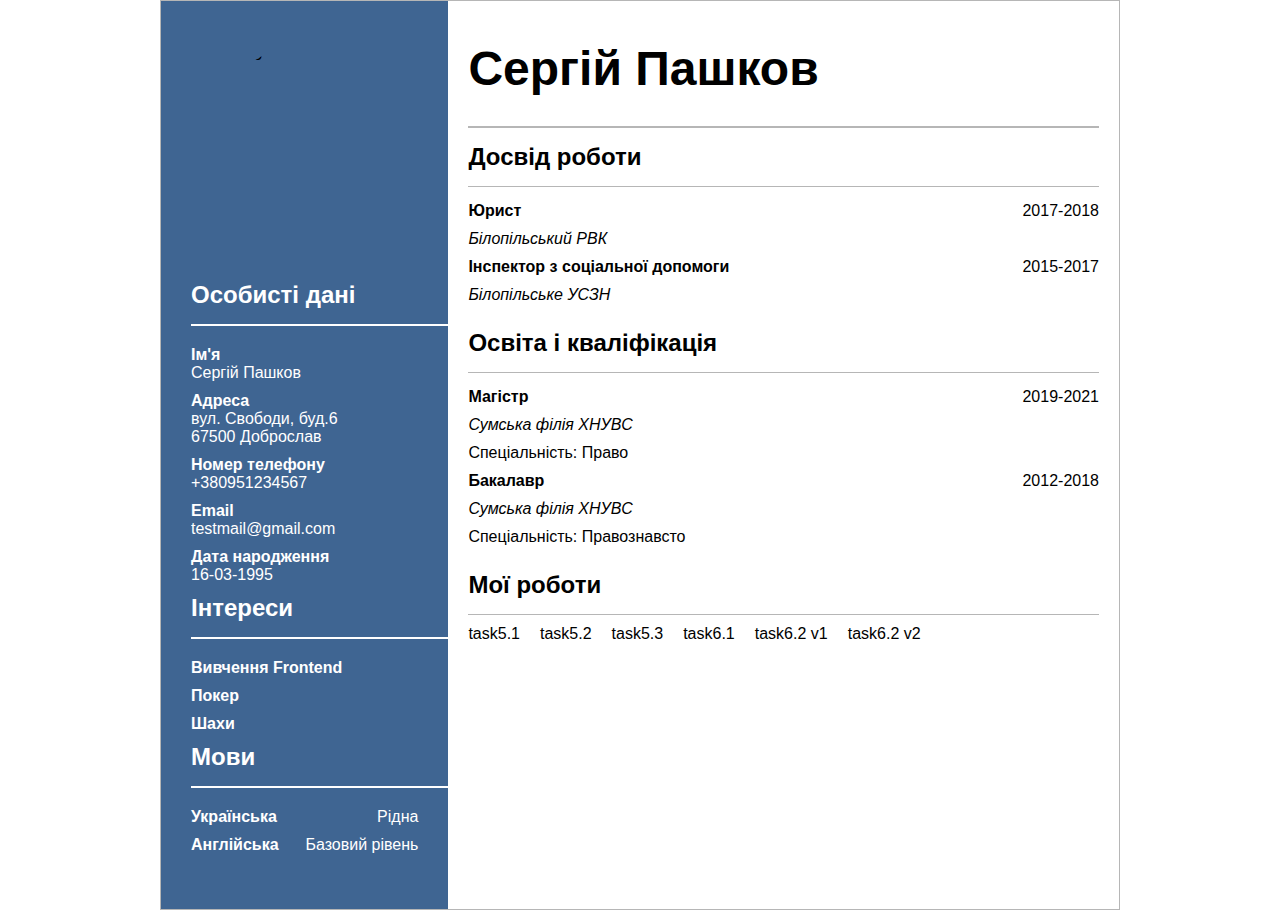
==== index.html @ d2118385 "Add files via upload" ====
<!DOCTYPE html>
<html lang="uk">
  <head>
    <meta charset="UTF-8">
    <meta name="viewport" content="width=device-width, initial-scale=1.0">
    <title>Резюме</title>
    <link rel="stylesheet" href="styles/style.css">
  </head>
  <body>
    <div class="page-wrapper">
      <div class="left-side">
        <div class="left-side__img">
          <img src="images/IMG_2539.jpg" alt="photo">
        </div>
          <div class="left-side__content-item">
            <div class="left-side__content-item__title">
              Особисті дані
            </div>
            <div class="left-side__content-item__personal">
              <ul>
                <li>
                  <span class="left-side__content-item__personal__key">Ім'я</span>
                  <span class="left-side__content-item__personal__data">Сергій Пашков</span>
                </li>
                <li>
                  <span class="left-side__content-item__personal__key">Адреса</span>
                  <span class="left-side__content-item__personal__data">вул. Свободи, буд.6</span>
                  <span class="left-side__content-item__personal__data">67500 Доброслав
                  </span>
                </li>
                <li>
                  <span class="left-side__content-item__personal__key">Номер телефону
                  </span>
                  <span class="left-side__content-item__personal__data">
                    <a href="tel:+380951234567">+380951234567</a>
                </span>
                </li>
                <li>
                  <span class="left-side__content-item__personal__key">Email</span>
                  <span class="left-side__content-item__personal__data">
                    <a href="mailto:testmail@gmail.com">testmail@gmail.com</a>
                  </span>
                </li>
                <li>
                  <span class="left-side__content-item__personal__key">Дата народження
                  </span>
                  <span class="left-side__content-item__personal__data">16-03-1995</span>
                </li>
              </ul>
            </div>
            <div class="left-side__content-item__title">Інтереси</div>
            <div class="left-side__content-item__personal">
              <ul>
                <li><span class="left-side__content-item__personal__key">Вивчення Frontend
                </span>
                </li>
                <li><span class="left-side__content-item__personal__key">Покер</span>
                </li>
                <li><span class="left-side__content-item__personal__key">Шахи</span>
                </li>
              </ul>
            </div>
            <div class="left-side__content-item__title">Мови</div>
            <div class="left-side__content-item__personal">
                <ul>
                    <li class="d__flex">
                      <span class="left-side__content-item__personal__key">Українська
                      </span> 
                      <span class="left-side__content-item__personal__data pull__r ">Рідна
                      </span>
                    </li>
                    <li class="d__flex">
                      <span class="left-side__content-item__personal__key">Англійська
                      </span>
                      <span class="left-side__content-item__personal__data pull__r ">Базовий рівень</span>
                </li>
              </ul>
            </div>
          </div>
      </div>
      <div class="right-side">
        <div class="right-side__content">
          <div class="right-side-title">Сергій Пашков</div>
          <div class="right-side__content-item__title">Досвід роботи</div>
            <div class="right-side__content-item__personal">
              <ul>
                <li class="d__flex">
                  <span class="font__b">Юрист</span>
                  <span class="pull__r">2017-2018</span>
                </li>
                <li class="italic__text">Білопільський РВК</li>
                <li class="d__flex">
                  <span class="font__b">Інспектор з соціальної допомоги</span>
                  <span class="pull__r">2015-2017</span>
                </li>
                <li class="italic__text">Білопільське УСЗН</li>
            </ul>
            </div>
          <div class="right-side__content-item__title">Освіта і кваліфікація</div>
          <div class="right-side__content-item__personal">
            <ul>
              <li class="d__flex">
                <span class="font__b">Магістр</span>
                <span class="pull__r">2019-2021</span>
              </li>
              <li class="italic__text">Сумська філія ХНУВС</li>
              <li class=>Спеціальність: Право</li>
              <li class="d__flex">
                <span class="font__b">Бакалавр</span>
                <span class="pull__r">2012-2018</span>
              </li>
              <li class="italic__text">Сумська філія ХНУВС</li>
              <li class=>Спеціальність: Правознавсто</li>
          </ul>
          </div>
          <div class="right-side__content-item__title">Мої роботи</div>
            <div class="tasks" >
              <div class="task__box">
                  <a href="task5.1/index.html">task5.1</a>
                </div>
                <div class="task__box">
                  <a href="task5.2/cossacs.html">task5.2</a>
                </div>
                <div class="task__box">
                  <a href="task5.3/index.html">task5.3</a>
                </div>
                <div class="task__box">
                  <a href="task6.1/index.html">task6.1</a>
                </div>
                <div class="task__box">
                  <a href="task6.2v1/index.html">task6.2 v1</a>
                </div>
                <div class="task__box">
                  <a href="task6.2v2/index.html">task6.2 v2</a>
                </div>
                <div class="task__box">
                  <a href="task5.1/index.htmltask7"></a>
                </div>
            </div>
        </div>
      </div>
    </div>
  </body>
</html>
---- styles/style.css ----
* {
    margin: 0;
    padding: 0;
    box-sizing: border-box;
  }
  
  body {
    font-family: 'Arial', serif;
  }
  
  img {
    display: block;
    width: 100%;
  }
  
  ul, li {
    list-style-type: none;
    margin-bottom: 10px;
  }

  a {
    text-decoration: none;
    display: block;
    color: inherit;
  }


  .page-wrapper {
    max-width: 960px;
    margin: 0 auto;
    display: flex;
    border: 1px solid rgb(182, 182, 182);
  }
  
  .left-side {
    width: 30%;
    min-width: 200px;
    padding-left: 30px;
    padding-right: 30px;
    padding-top: 45px;
    padding-bottom: 45px;
    background-color: #3f6592;
  }
  
  .left-side__img {
    height: 200px;
    width: 200px;
    margin-left: 15px;
    margin-bottom: 35px;
    border-radius: 50%;
    overflow: hidden;
  }
  
  .left-side__content-item__title {
    margin-right: -30px;
    padding-bottom: 15px;
    border-bottom: 2px solid white;
    font-size: 24px;
    font-weight: bold;
    color: #fff;  
  }

  .left-side__content-item__personal {
    margin-top: 20px;
  }
  
  .left-side__content-item__personal__key {
    display: block;
    color: #fff;
    font-weight: bold;  
  }
  
  .left-side__content-item__personal__data {
    display: block;
    color: #fff;  
  }

  table {
    width: 100%;
    height: 100%;
  }
  
  td:first-child {
    text-align: left;
    color: #fff;
    font-weight: bold;  
  }

  td:last-child {
    text-align: right;
    color: #fff;  
  }

.right-side {
  width: 70%;
  min-width: 200px;
  padding: 40px 20px;
}

.right-side-title {
    font-size: 3rem;
    font-weight: bold;
    border-bottom: 2px solid rgb(182, 182, 182);
    padding-bottom: 30px;

  }

  .d__flex {
    display: flex;
  }

  .pull__r {
    margin-left: auto;
}

.italic__text {
  font-style: italic;
}

.d__block {
  display: block;
}

.font__b {
  font-weight: bold;
}

.right-side__content-item__title {
  padding-bottom: 15px;
  padding-top: 15px;
  border-bottom: 1px solid rgb(182, 182, 182);
  font-size: 24px;
  font-weight: bold;
}

.right-side__content-item__personal {
  margin-top: 15px;
}

.task__box {
  margin: 5px;
  padding: 5px;
}

.tasks {
  display: flex;
}

.task__box:first-child {
  margin-left: -5px;
}
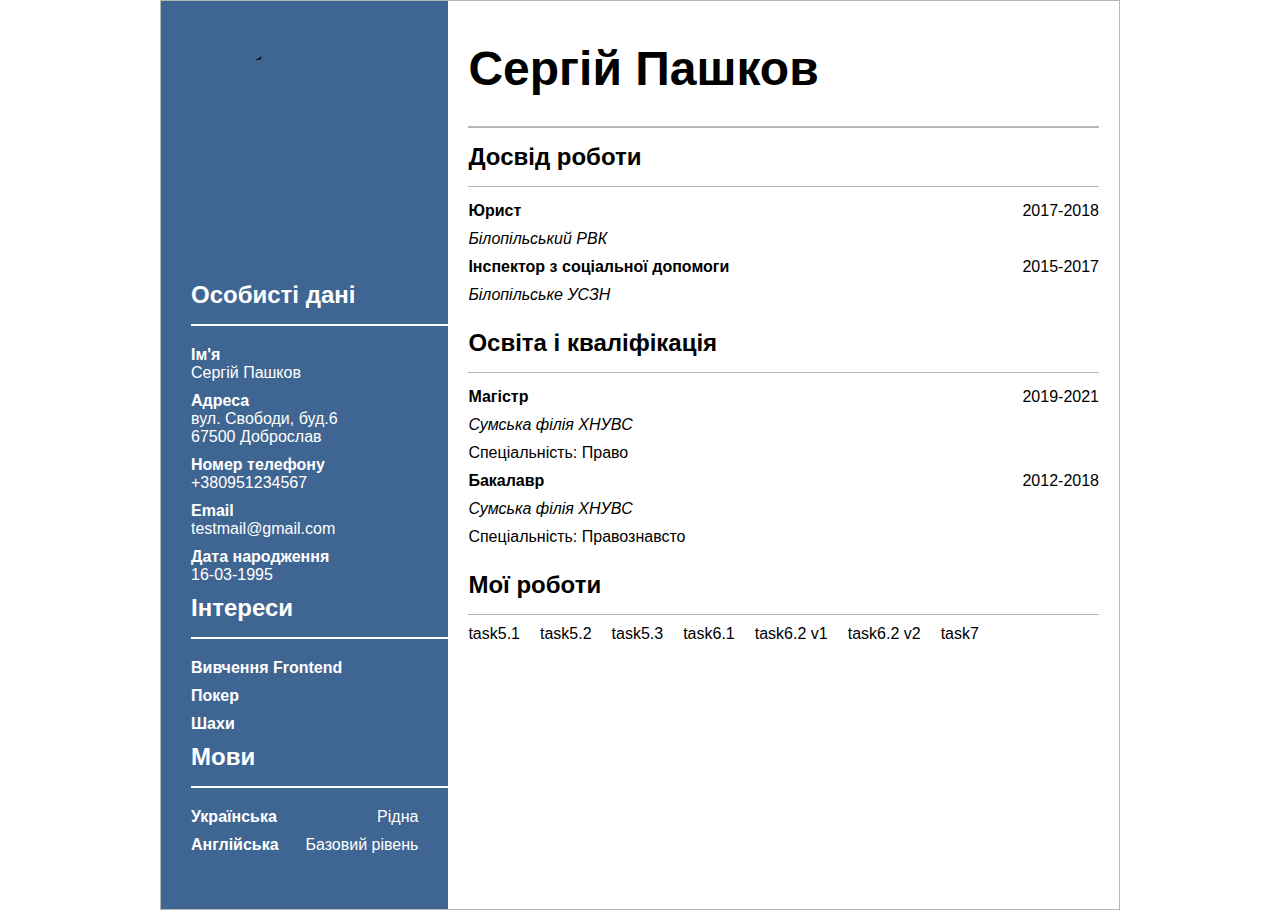
==== commit 1405958b: "Add files via upload" ====
--- a/index.html
+++ b/index.html
@@ -134,7 +134,7 @@
                   <a href="task6.2v2/index.html">task6.2 v2</a>
                 </div>
                 <div class="task__box">
-                  <a href="task5.1/index.htmltask7"></a>
+                  <a href="task7/index.html">task7</a>
                 </div>
             </div>
         </div>
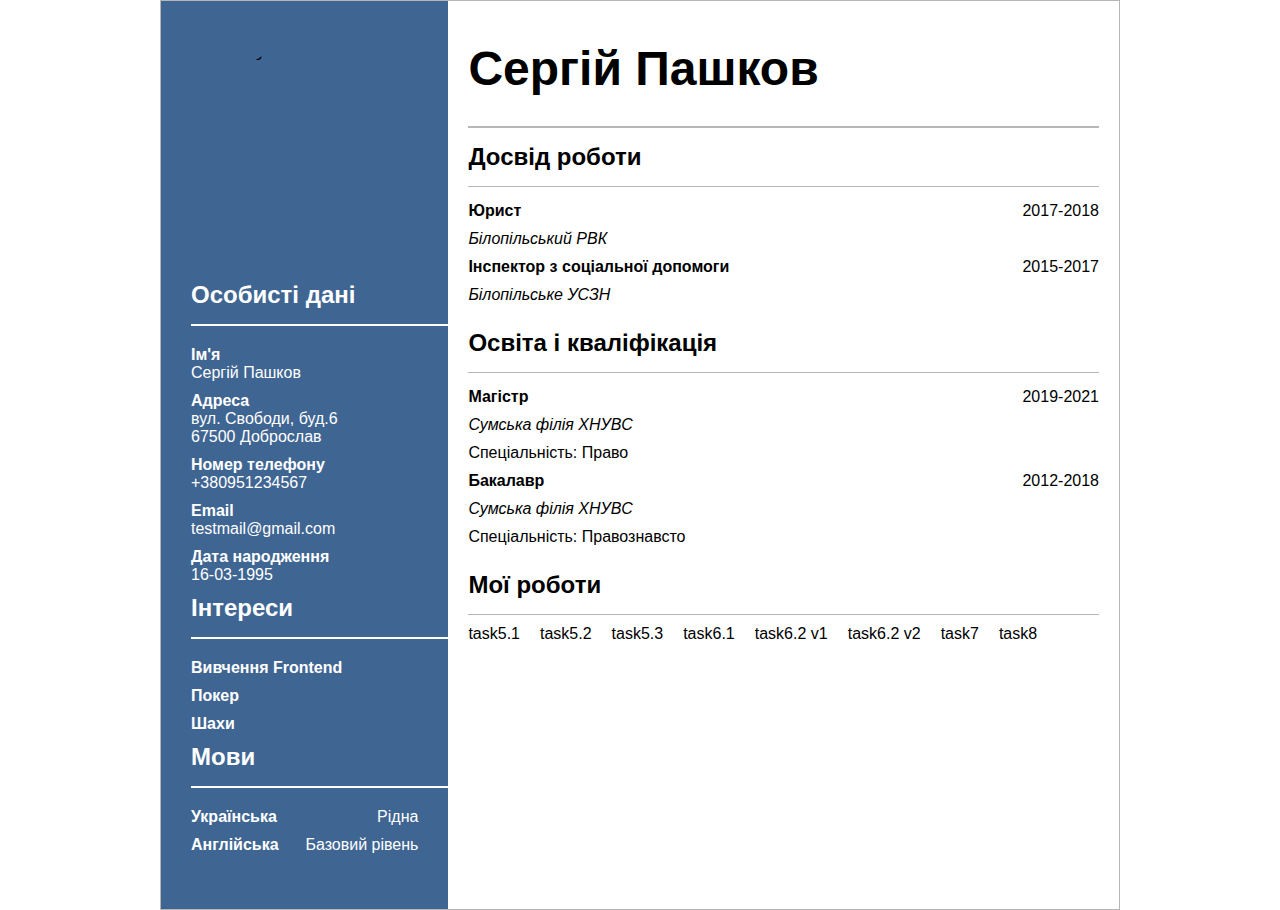
==== commit ec54b1dc: "Add files via upload" ====
--- a/index.html
+++ b/index.html
@@ -136,6 +136,9 @@
                 <div class="task__box">
                   <a href="task7/index.html">task7</a>
                 </div>
+                <div class="task__box">
+                  <a href="task8/index.html">task8</a>
+                </div>
             </div>
         </div>
       </div>
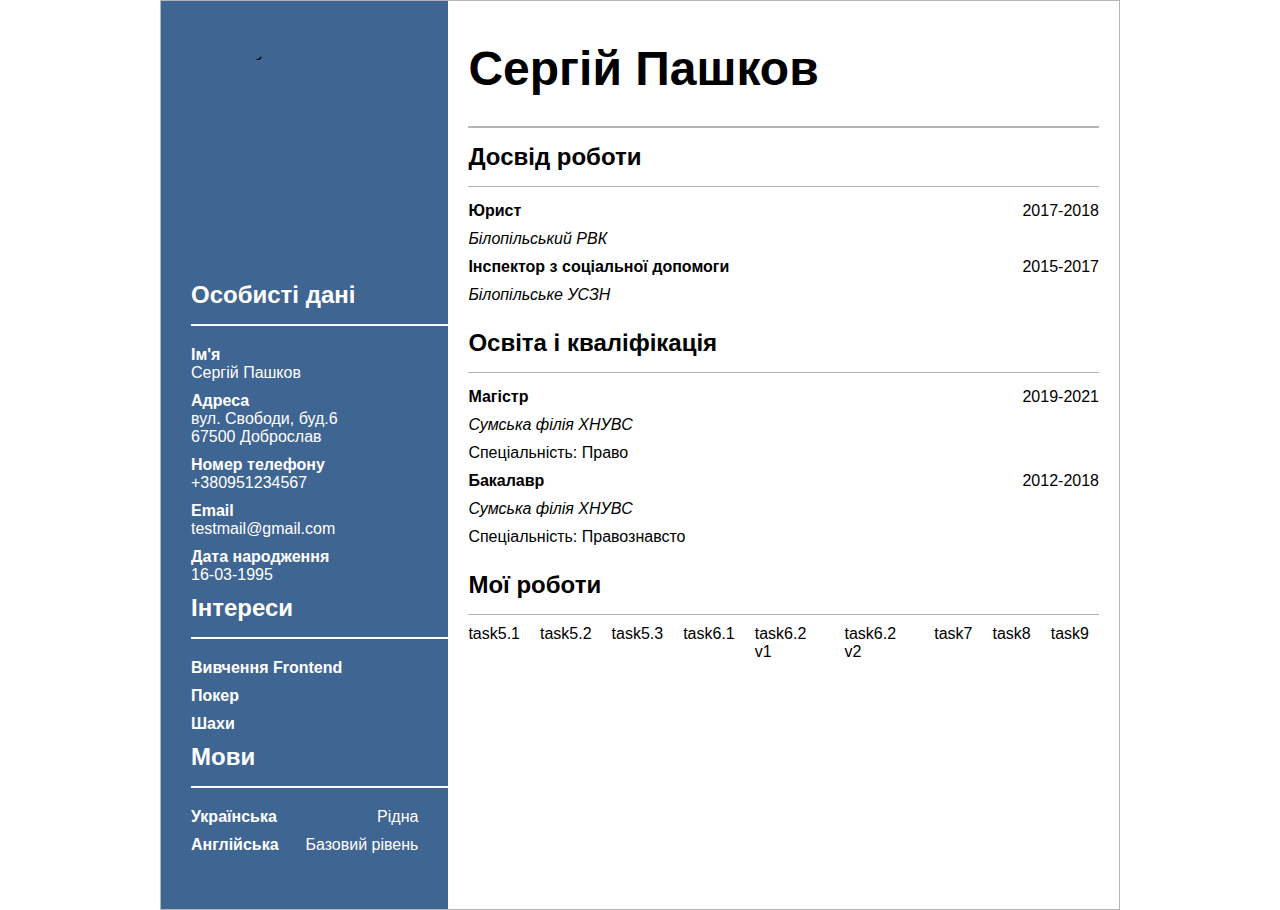
==== commit 0a08c0ed: "Add files via upload" ====
--- a/index.html
+++ b/index.html
@@ -139,6 +139,9 @@
                 <div class="task__box">
                   <a href="task8/index.html">task8</a>
                 </div>
+                <div class="task__box">
+                  <a href="task9/index.html">task9</a>
+                </div>
             </div>
         </div>
       </div>
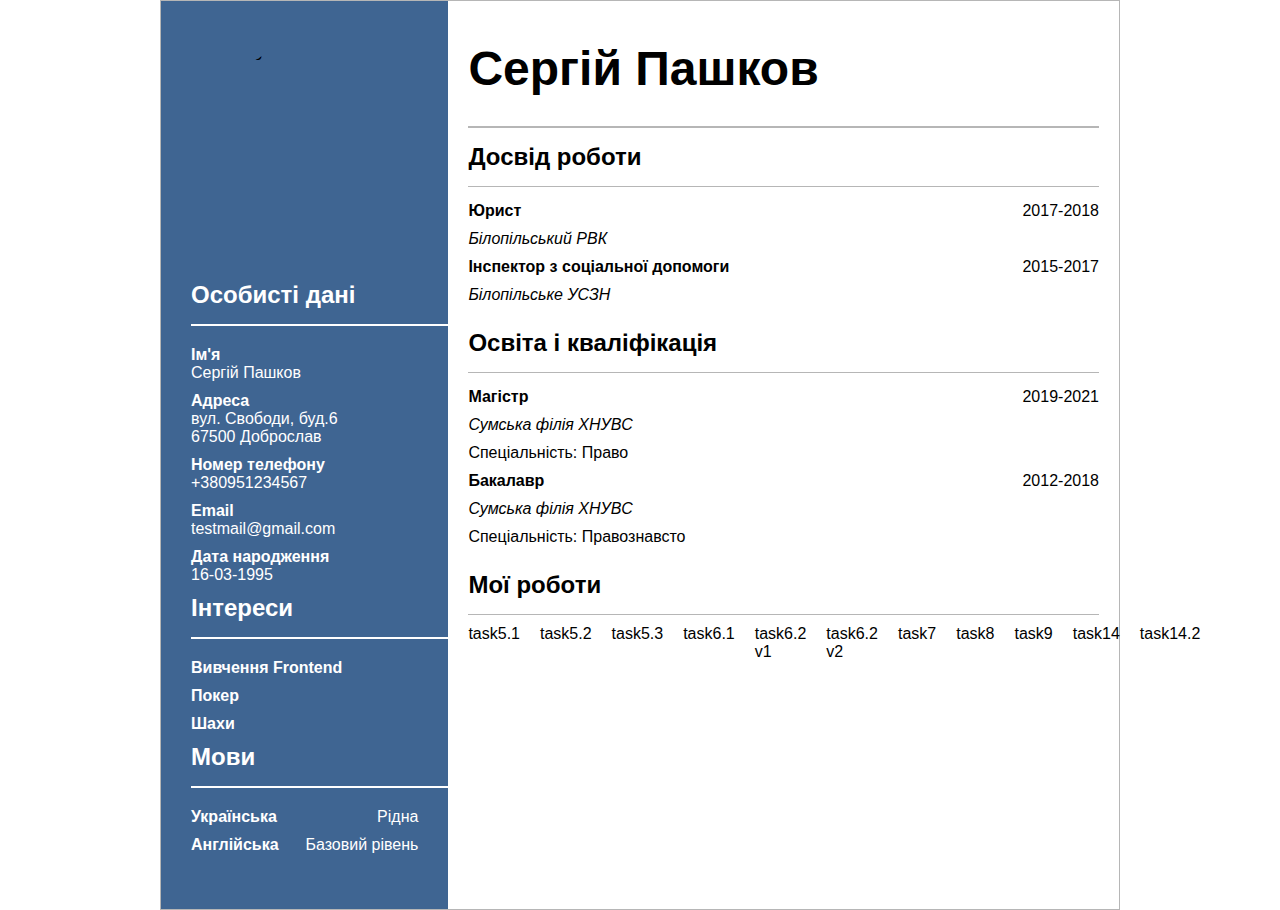
==== commit 6304a766: "Add files via upload" ====
--- a/index.html
+++ b/index.html
@@ -142,6 +142,12 @@
                 <div class="task__box">
                   <a href="task9/index.html">task9</a>
                 </div>
+                <div class="task__box">
+                  <a href="task14/index.html">task14</a>
+                </div>
+                <div class="task__box">
+                  <a href="task14.2/index.html">task14.2</a>
+                </div>
             </div>
         </div>
       </div>
